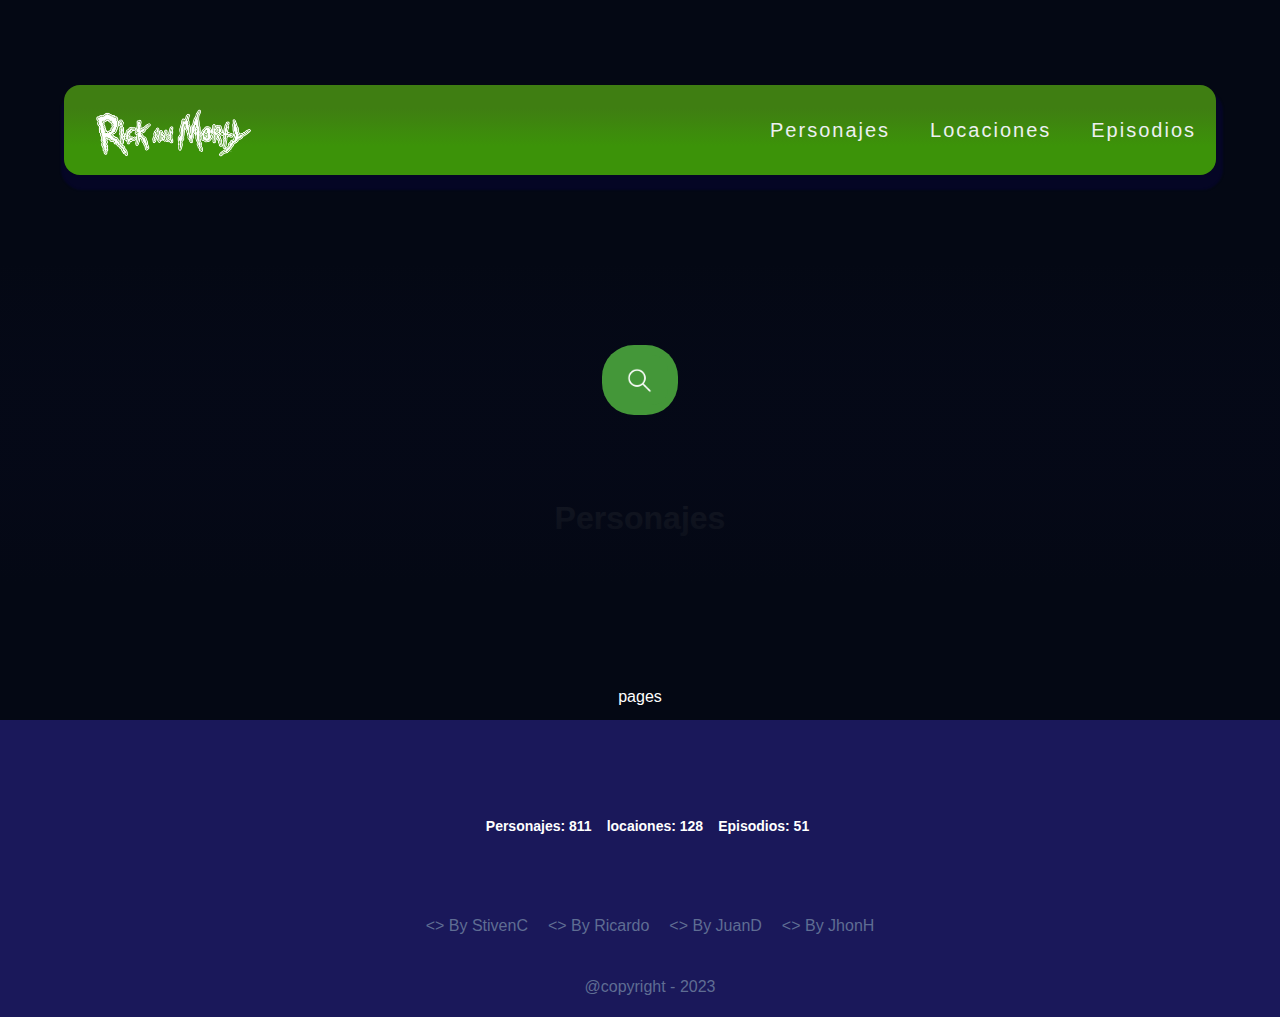
==== index.html @ 02e38fda "Add files via upload" ====
<!DOCTYPE html>
<html lang="en">

<head>
  <meta charset="UTF-8" />
  <meta http-equiv="X-UA-Compatible" content="IE=edge" />
  <meta name="viewport" content="width=device-width, initial-scale=1.0" />
  <meta name="viewport" content="width=device-width, initial-scale=1.0" />
  <link rel="stylesheet" href="./css/style.css" />
  <link rel="stylesheet" href="./css/search.css" />
  <link rel="stylesheet" href="./css/cards.css" />
  <link rel="stylesheet" href="./css/avisos.css" />
  <link rel="stylesheet" href="./css/footer.css" />
  <link rel="stylesheet" href="./css/navbar.css" />
  <link rel="stylesheet" href="./css/main.css" />
  <link rel="stylesheet" href="./css/responsive.css" />
  <link rel="shortcut icon" href="./img/morty_icon.png" type="image/x-icon" />
  <title>Rick & Morty</title>
</head>
<body>
  <!--aqui esta el menu y el buscador-->
  <header>
    <div class="banner">
      <!--aqui esta el nav, banner esta con display flex -->
      <nav>
        <div class="container">
          <div class="img-logo">
            <img class="logo" src="./img/logoburnedinleft.png" alt="logo" />
          </div>
          <ul class="links">
            <li class="link">
              <a class="url" href="index.html">Personajes</a>
            </li>
            <li class="link"><a class="url" href="./Pages/locations.html">Locaciones</a></li>
            <li class="link">
              <a class="url" href="./pages/episode.html">Episodios</a>
            </li>
          </ul>
          <div class="toggle">
            <img onclick="openNav()" src="./img/lista.png" class="menu" alt="menu" />
          </div>
        </div>
        <div class="overlay" id="mobile-menu">
          <div class="derecha">
            <img onclick="closeNav()" src="./img/cerrar.png" class="cerrar" alt="close" />
          </div>
          <div class="overlay-content">
            <a href="./index.html">Personajes</a>
            <a href="./Pages/locations.html">Locaciones</a>
            <a href="./Pages/episode.html">Episodios</a>
          </div>
        </div>
      </nav>
      <form method="dialog">
        <input class="buscador-personajes" type="text" name="character-name" id="input_character_name"
          placeholder="search any character here!" autocomplete="off"/>
        <button class="buscador-personajes" type="submit" id="btn_search" onclick="searchCharacter()">
          <img class="icon-search" src="./img/search_icon.png" alt="" srcset="" />
        </button>
      </form>
    </div>
  </header>
  <!--este contenedor se reutilizara -->
  <div class="pantalla-negra"></div>
  <!--cuando se presione buscar-->
  <div class="pantalla" id="pantalla">
    <span class="sub_footer_info"> creado 0202 </span>
    <div class="info" id="info_personaje">
      <div class="btn_close">X</div>
      <div class="container-img-character">
        <img class="img_person" src="" alt="" />
        <span class="state"><b></b></span>
      </div>
      <div class="texto">
        <h1 class="title">Title</h1>
        <!--contenedor de iconos-->
        <div class="container-gender-specie">
          <div class="box-gs">
            <span class="gender"><b>Gender:</b></span>
            <div class="icon-gs-1"></div>
          </div>
          <div class="box-gs">
            <span class="species human"><b>Species:</b></span>
            <div class="icon-gs-2 "></div>
          </div>
        </div>
        <span class="origin"><b>Origin:</b></span>
        <span class="location"><b>Location:</b></span>
      </div>
    </div>
  </div>

  <h1 class="titulo_main">Personajes</h1>
  <main></main>
  <div class="contenedor_paginador">
    <div class="pagination">
      <p>pages</p>
    </div>
  </div>
  <footer>
    <div class="info-footer">
      <h1 class="character-count">Personajes: 811</h1>
      <h1 class="location-count">locaiones: 128</h1>
      <h1 class="episodes-acount">Episodios: 51</h1>
    </div>
    <div class="contenedor-iconos">
      <span class="icon --1"></span>
      <span class="icon --2"></span>
      <span class="icon --3"></span>
    </div>
    <div class="contenedor-nombres">
      <ul>
        <li>
          <> By StivenC
        </li>
        <li>
          <> By Ricardo
        </li>
        <li>
          <> By JuanD
        </li>
        <li>
          <> By JhonH
        </li>
      </ul>
    </div>
    <div class="contenedor-nombres">
      <ul>
        <li>@copyright - 2023</li>
      </ul>
    </div>
  </footer>
  <script src="./js/nav-bar.js"></script>
  <script src="./js/keyPressed.js"></script>
  <script src="./js/index.js"></script>
  <script src="./js/searchCharacter.js"></script>
  <script src="./js/redireccionar.js"></script>
  <script src="./js/showCharacter.js"></script>
  <script src="https://unpkg.com/axios/dist/axios.min.js"></script>
</body>

</html>
---- css/style.css ----
h1 {
    text-align: center;
}

main {
    display: grid;
    grid-template-columns: 1fr 1fr 1fr;
    gap: 30px;
    margin: 30px;
    box-sizing: border-box;
    outline: none;
}
body{
    display: flex;
    flex-direction: column;
    justify-content: center;
}
header{
    display: flex;
    justify-content: center;
    align-items: center;
    flex-wrap: wrap;
}
.info_personaje {
    display: flex;
    flex-direction: column;
    justify-content: center;
    align-content: center;
}

.image-container {
    display: block;
}

.image-container img {
    border-radius: 1rem 1rem .5rem .5rem ;
    width: 100%;
}

article {
    padding: 10px;
    box-shadow: 0px 0px 1px #000;
    display: flex;
    justify-content: center;
    align-content: center;
    flex-direction: column;
    text-align: center;
    overflow: hidden;
    border: 5px solid transparent; 
    border-image: linear-gradient(to bottom, #052e05 0%, #030a3a 100%) 1; 
}

article:hover{
    transition: .5s;
    border: 2px solid transparent; 
    border-image: linear-gradient(to bottom, #052e05 0%, #030a3a 100%) 1; 
}
.banner {
    display: flex;
    justify-content: space-around;
    align-items: center;
    flex-direction: column;
    width: 100%;
    height: 500px;
    background-image: url('../img/Yp1I.gif');
    background-position: bottom;
    background-repeat: no-repeat;
    background-size: 100% ;
    object-fit: cover;
    background-attachment: fixed;
}
.banner::after{
    content: "";
    width: 100%;
    height: 100%;
    position: absolute;
    background: rgb(60, 147, 9);
    background: linear-gradient(0deg, rgb(4 8 20) 15%,rgba(4, 8, 20, 0.616)80%);
    bottom: 20%;
}

.contenedor_paginador{
    position: relative;
    height: 200px;
    width: 100%;
    display: flex;
    justify-content: center;
    align-items: center;
    flex-wrap: wrap;
}
.pagination{
    position: relative;
    width: 100%;
    height: 50%;
    display: flex;
    justify-content: center;
    align-items: center;
    flex-wrap: wrap;
}
.boton-pagina ,.boton-pagina-location,.boton-pagina-episode{
    position: relative;
    top: 0;
    margin: 2px;
    left: 0;
    z-index: 20;
    width: auto;
    min-width: 5%;
    height: 40px;
    background-color: green;
    display: flex;
    justify-content: center;
    align-items: center;
    outline: none;
    border: none;
    border-radius: .5em;

    }
    .guia{
        background-color: orange;
    }
.boton-pagina:hover{
    background-color: lightgreen;
}
.color_vivo_green{
    color: green;
}

.color_vivo_red{
    color: red;
}
.color_vivo_gray{
    color: gray;
}
---- css/search.css ----
:root {
  --anchoFormulario: 6%;
  --anchoInput: 0%;
  --anchoBoton: 100%;
  --bgPurple: rgb(68, 151, 57);
  --visibility: none;
}

form {
  width: var(--anchoFormulario);
  height: 14%;
  background-color: var(--bgPurple);
  display: flex;
  justify-content: center;
  align-items: center;
  padding: 10px;
  border-radius: 2rem;
  transition: width 0.4s, height 0.4s;
  z-index: 10;
}

form>input,
form>input:placeholder-shown {
  outline: none;
  background-color: var(--bgPurple);
  text-align: center;
  width: var(--anchoInput);
  height: 100%;
  border-radius: .5em 0 0 .5em;
  color: black;
  border: none;
  transition: width 0.5s;
  line-height: normal;
  color: white;
  display: var(--visibility);
  transition: 1s;
}

input::placeholder {
  color: white;
  opacity: .6;
}

form>button {
  width: var(--anchoBoton);
  height: 100%;
  border-radius: 0 .5em .5em 0;
  background-color: var(--bgPurple);
  color: white;
  border: none;
  display: flex;
  justify-content: center;
  align-items: center;
  border-radius: 0 1rem 1rem 0;
  transition: width 0.4s;
}

form:hover {
  --anchoFormulario: 28%;
  --anchoInput: 80%;
  --anchoBoton: 20%;
  --visibility: flex;
}

form:hover>input {
  --visibility: flex;
  width: var(--anchoInput);
}

form:hover>button {
  width: var(--anchoBoton);
}


.icon-search {
  position: relative;
  object-fit: contain;
  width: 50%;
  height: 50%;
  filter: invert(1);
}

form>button:hover {
  background-color: var(--bgPurple);
}

@media (min-width:1400px) {
  :root {
    --anchoFormulario: 6%;
    --anchoInput: 0%;
    --anchoBoton: 100%;
  }

  form:hover {
    --anchoFormulario: 35%;
    --anchoInput: 80%;
    --anchoBoton: 20%;
  }

  form:hover>input {
    width: var(--anchoInput);
  }

  form:hover>button {
    width: var(--anchoBoton);
  }
}

@media (max-width:1050px) {
  :root {
    --anchoFormulario: 6%;
  }

  form:hover {
    --anchoFormulario: 40%;
  }
}

@media (max-width:900px) {
  :root {
    --anchoFormulario: 8%;
  }

  form:hover {
    --anchoFormulario: 45%;
  }
}

@media (max-width:770px) {
  :root {
    --anchoFormulario: 10%;
  }

  form:hover {
    --anchoFormulario: 55%;
  }
}

@media (max-width:620px) {
  :root {
    --anchoFormulario: 12%;
  }

  form:hover {
    --anchoFormulario: 70%;
  }
}

@media (max-width:520px) {
  :root {
    --anchoFormulario: 14%;
  }

  form:hover {
    --anchoFormulario: 80%;
  }
}

@media (max-width:440px) {
  :root {
    --anchoFormulario: 18%;
  }

  form:hover {
    --anchoFormulario: 90%;
  }
}
---- css/cards.css ----
main {
    display: grid;
    grid-template-columns: 1fr 1fr 1fr 1fr;
    gap: 30px;
    margin: 30px;
}
.card{
    margin: 20px;
    width: 330px;
    height: 425px;
    background-image:linear-gradient(#6BB551 40%,#2b4e63 60%);
    border-radius:12px ;
}
.img-card{
    display: flex;
    justify-content: center;
    align-items: center;
}
.img-card img {
    border-radius: 1em;
    width: 100%;
}
@keyframes rotacion{
    from{
        transform: rotate(0);
    }to{
        transform: rotate(6deg);
    }
}

.card img{
    border-radius: 12px;
}
.info-card{
    color: white;
    display: flex;
    flex-direction: column;
    align-items: center;
    text-align: center;
}
.name, .estado, .localizacion{
    padding-top: 2px;
}

@media (min-width:1500px) {
    nav{
        height: 150px;
        font-size: 2em;
        }
    .banner{
        height: 50vh;
    }
    .banner > input,.banner > button{
        height: 20%;
        font-size: 2em;
    }
}

.color_vivo_green{
    color: greenyellow;
}
.color_vivo_red{
    color: red;
}
.color_vivo_gray{
    color: #34b1ff;
}
.ventana{
    display: flex;
    justify-content: center;
}

@media (max-width: 1550px){
    main{
        grid-template-columns: 1fr 1fr 1fr; 
    }
}
@media (max-width: 1150px){
        .card{
        margin: 10px;
        width: 290px;
        height: 405px;
        background-image:linear-gradient(#6BB551 40%,#2b4e63 60%);
        border-radius:12px ;
    }
}
@media (max-width:1010px){
    .card{
        margin: 10px;
        width: 250px;
        height: 365px;
        background-image:linear-gradient(#6BB551 40%,#2b4e63 60%);
        border-radius:12px ;
        font-size: 16px;
    }
}
@media (max-width:890px){
    .card{
        margin: 10px;
        width: 230px;
        height: 350px;
        background-image:linear-gradient(#6BB551 40%,#2b4e63 60%);
        border-radius:12px ;
        font-size: 15px;
    }
}
@media (max-width:830px){

    main {
        display: grid;
        grid-template-columns: 1fr 1fr;
        gap: 10px;
        margin: 30px;
        padding-left: 50px;
    }
    .card{
        margin: 10px;
        width: 250px;
        height: 365px;
        background-image:linear-gradient(#6BB551 40%,#2b4e63 60%);
        border-radius:12px ;
        font-size: 15px;
    }
    .img-card{
        display: flex;
        justify-content: center;
        align-items: center;
        padding: 10px 10px 0px 10px;
    }  
}
@media (max-width:680px){
    main {
        display: grid;
        grid-template-columns: 1fr 1fr;
        gap: 50px;
        padding-left: 20px;
    }
}
@media (max-width:590px){
    main {
        display: grid;
        grid-template-columns: 1fr 1fr;
        gap: 10px;
        margin: 30px;
        padding-left: 0;
    }
    .card{
        margin: 10px;
        width: 220px;
        height: 325px;
        background-image:linear-gradient(#6BB551 40%,#2b4e63 60%);
        border-radius:12px ;
        font-size: 14px;
    }
}
@media(max-width:510px){
    .card{
        margin: 10px;
        width: 200px;
        height: 300px;
        background-image:linear-gradient(#6BB551 40%,#2b4e63 60%);
        border-radius:12px ;
        font-size: 13px;
    }
}
@media(max-width:470px){
    .card{
        margin: 10px;
        width: 170px;
        height: 260px;
        background-image:linear-gradient(#6BB551 40%,#2b4e63 60%);
        border-radius:12px ;
        font-size: 12px;
    }
}
@media(max-width:390px){
    .card{
        margin: 10px;
        width: 125px;
        height: 180px;
        background-image:linear-gradient(#6BB551 40%,#2b4e63 60%);
        border-radius:12px ;
        font-size: 9px;
    }
}
@media (max-width:329px){
    main {
        display: flex;
        flex-direction: column;
        align-items: center;
        margin: 30px;
        padding-left: 0;
    }
    .card{
        margin: 10px;
        width: 200px;
        height: 390px;
        background-image:linear-gradient(#6BB551 40%,#2b4e63 60%);
        border-radius:12px ;
        font-size: 11px;
    }
}
---- css/avisos.css ----
/*aqui estan los estilos de la pantalla de errores o la pantalla que muestra la 
informacion de los personajes
*/
@keyframes aparecer {
  from {
    background-color: transparent;
  }
  to {
    background-color: rgba(0, 0, 0, 0.507);
  }
}
@keyframes ocultar {
  from {
    background-color: rgba(0, 0, 0, 0.507);
  }
  to {
    background-color: transparent;
  }
}

@keyframes aparecer2 {
  from {
    background-color: transparent;
    left: -9999px;
  }
  to {
    background-color: #0000006e;
    left: 0px;
  }
}
@keyframes ocultar2 {
  from {
    background-color: #0000006e;
    left: 0px;
  }
  to {
    background-color: transparent;
    left: -9999px;
  }
}
.pantalla-negra {
  position: fixed;
  top: 0;
  left: 0;
  z-index: 100;
  width: 100%;
  height: 100vh;
  background-color: transparent;
  display: none;
  justify-content: center;
}
.pantalla {
  position: fixed;
  top: 0;
  left: -9999px;
  float: left;
  width: 100%;
  height: 100vh;
  background-color: transparent;
  display: flex;
  justify-content: center;
  align-items: center;
  flex-direction: column;
  z-index: 10001;
}

.info {
  position: relative;
  display: flex;
  justify-content: center;
  align-items: center;
  flex-direction: row;
  width: 60%;
  height: 75%;
  border-radius: 1em;
  z-index: 102;
  background: rgb(10,7,7);
background: radial-gradient(circle, rgb(4, 20, 4) 0%, rgb(4 8 20) 100%);
}
.info::after {
  opacity: 0;
}
.container-img-character{
  width: 38%;
  height: 60%;
  display: flex;
  justify-content: center;
  align-items: center;
  flex-direction: column;
}
.container-gender-specie{
  display: flex;
  justify-content: center;
  align-items: start;
  width: 40%;
  height: 20%;
}
.species{
  position: relative;
  padding-top: -24px;
}
.box-gs{
  display: flex;
  justify-content: center;
  align-items: center;
  text-align: center;
  width: 50%;
  height: 100%;
  flex-direction: column;
}
.icon-gs-1,.icon-gs-2{
  width: 100%;
  height: 80%;
  background-position: center;
  background-size: 60%;
  background-repeat: no-repeat;
}
.icon-gs-2{
  background-image: url('../img/weird_icon.png');
  filter: invert(1);
}
.icon-gs-2.Human{
  background-image: url('../img/icon-target/human_icon.png');
}
.icon-gs-2.Alien{
  background-image: url('../img/icon-target/alien_icon.png');
  filter: invert(1);
}
.icon-gs-1.Male{
  background-image: url('../img/icon-target/male_icon.png');
}
.icon-gs-1.Female{
  background-image: url('../img/icon-target/female_icon.png');
}
.icon-gs-1.unknown{
  background-image: url('../img/icon-target/unknow_icon.png');
}
.state{
  position: relative;
  top:-5%;
  width: 50%;
  display: flex;
  justify-content: center;
  align-items: center;
  min-height: 20%;
  background-color: white;
  font-size: 1.5em;
  margin: 20px;
  text-align: center;
  border-radius: .5rem;
}

.img_person {
  width: 100%;
  height: 100%;
  border-radius: 0.5em;
  clip-path: circle();
  background-size: 100% 100%;
  object-fit: cover;
}
@keyframes close_animation {
  from {
    transform: rotate(0);
    color: white;
  }
  to {
    transform: rotate(360deg);
    color: red;
    box-shadow: 0px 4px 4px 4px rgba(192, 72, 72, 0.486);
  }
}
.btn_close {
  position: absolute;
  float: right;
  margin: 2%;
  right: 0;
  top: 0;
  width: 5%;
  height: 6%;
  display: flex;
  justify-content: center;
  align-items: center;
  font-size: 20px;
  color: white;
  clip-path: circle();
  background-color: rgba(184, 17, 17, 0.541);
}
.btn_close:hover {
  animation: close_animation 1s alternate forwards;
}
.texto {
  display: flex;
  flex-direction: column;
  justify-content: space-around;
  align-items: center;
  width: 45%;
  height: 70%;
  text-align: left;
  padding-left: 20px;
}

.texto > h1 {
  font-weight: 500;
}
.sub_footer_info {
  display: flex;
  position: relative;
  width: 30%;
  height: 6%;
  background-color: rgb(4 8 20);
  justify-content: center;
  align-items: center;
  color: rgb(102, 98, 98);
  font-size: 15px;
  font-style: italic;
  border-radius: 25rem 25rem 0rem 0rem;
}
---- css/footer.css ----
/*AQUI VA TODO EL ESTILO DEL PIE DE PAGINA ===> FOOTER*/

footer{
    position: relative;
    width: 100%;
    height: 220px;
    background-color: #1A185A;
    display: flex;
    justify-content: center;
    align-items: center;
    flex-wrap: wrap;
}
.info-footer{
    padding-top: 20px;
    display: flex;
    justify-content: center;
    align-items: center;
    width: 100%;
    height: 10%;
   
}
.info-footer>h1{
    font-size: 14px;
    margin-left: 15px;
}
.contenedor-iconos{
    display: flex;
    justify-content: center;
    align-items: center;
    width: 100%;
    height: 20%;
   
}
.contenedor-iconos > span{
    display: flex;
    background-position: center;
    background-repeat: no-repeat;
    background-size: 90%;
    filter: invert(1);
    width: 35px;
    height: 35px;
    margin-left: 15px;
}

span[class="icon --1"]{
    background-image: url('../IMG/gitIcon.png');
}
span[class="icon --2"]{
    background-image: url('../IMG/twitterIcon.png');
}
span[class="icon --3"]{
    background-image: url('../IMG/personIcon.png');
}
.contenedor-nombres{
    display: flex;
    justify-content: center;
    align-items: center;
    width: 100%;
    height: 20%;
   
}
.contenedor-nombres > ul{
    display: inline-block;
    list-style: none;
    display: flex;
    justify-content: space-around;
    align-items: center;
    flex-direction: row;
    flex-wrap: wrap;
}
.contenedor-nombres > ul > li{
    display: flex;
    margin-left: 20px;
    color: #5F6D93;
}
---- css/navbar.css ----
* {
    padding: 0;
    margin: 0;
    font-family: 'Franklin Gothic Medium', 'Arial Narrow', Arial, sans-serif;
}

body {
    background: rgb(60, 147, 9);
    background: linear-gradient(0deg, rgb(26, 24, 90,1) 32%, rgb(4 8 20) 74%);
}

nav {
    position: relative;
    width: 90%;
    background: rgb(60, 147, 9);
    background: linear-gradient(0deg, rgba(60, 147, 9, 1) 32%, rgb(63, 126, 18) 74%);
    height: 90px;
    z-index: 9999;
    border-radius: 1rem;
    box-shadow: 2px 10px 2px 5px rgba(6, 5, 58, 0.459);
}

.container {
    display: flex;
    justify-content: space-between;
    align-items: center;
    height: 100%;
    width: 100%;
    border-radius: 1rem;
}

.logo {
    width: 10rem;
    margin-left: 20%;
    margin-top: 10px;
    justify-content: center;
}

.link .url {
    text-decoration: none;
    color: #ECF0F1;
    font-size: 20px;
    margin: 0 20px;
    letter-spacing: 2px;
    transition: .5s;
    height: 100%;
    border-radius: .1rem;
}
.link .url:hover {
    background: rgb(4 8 20);
}

ul {
    display: flex;
}

li {
    list-style: none;
}

.nav-movil {
    display: none;
}

.toggle {
    display: none;
}

.menu {
    width: 75px;
    padding-right: 30px;
}

.cerrar {
    width: 60px;
}

.overlay {
    height: 100%;
    width: 0;
    position: fixed;
    left: 0;
    top: 0;
    background-color: #6BB551;
    opacity: .9;
    overflow: hidden;
    transition: all 0.3s ease 0s;
}

.overlay .overlay-content {
    display: flex;
    height: 73%;
    flex-direction: column;
    align-items: center;
    justify-content: center;
}

.overlay a {
    padding: 15px;
    font-size: 36px;
    display: block;
    transition: all 0.3s ease 0s;
    font-weight: 700;
    color: white;
    text-decoration: none;
}

.overlay a:hover,
.overlay a:focus {
    color: black;
}

.derecha {
    display: flex;
    justify-content: flex-end;
    padding-right: 50px;
    padding-top: 50px;
}

@media (max-width:740px) {
    .links {
        display: none;
    }
    .toggle {
        display: flex;
    }
}
---- css/main.css ----
* {
    margin: 0;
    padding: 0;
    box-sizing: border-box;
    color:white;
    cursor: url('../IMG/cursor.png'), auto;
    scroll-behavior: smooth;
}
---- css/responsive.css ----
.menu-mobile {
    top: 0;
    left: 0;
    width: 100%;
    height: 10vh;
    background-color: rgba(0, 128, 0, 0.87);
    position: absolute;
    z-index: 20;
    display: none;
}
.section-mobile{
    width: 100%;
    height: 10%;
    flex-direction: column;
    justify-content: center;
    align-items: center;
    display: flex;    
}
.section-mobile:hover{
    transition: 1s;
    background-color: white;
    color: green;
}
@keyframes mostrarMenu {
    from{
        height: 10vh;
    }to{
        height: 100vh;
    }
}
@keyframes ocultarMenu {
    from{
        height: 100vh;
    }to{
        height: 10vh;
    }
}
.btn {
    position: absolute;
    float: right;
    right: 2%;
    width: 10%;
    height: 100%;
    display: flex;
    color: black;
    justify-content: center;
    align-items: center;
    align-items: center;
    background-image: url('../IMG/icon_nav.png');
    background-position: center;
    background-repeat: no-repeat;
    background-size: 80%;
    filter: invert(1);
}
.btn_close_nav{
    position: absolute;
    float: right;
    right: 2%;
    width: 10%;
    height: 100%;
    display: flex;
    display: none;
    justify-content: center;
    align-items: center;
}
@media (min-width:1500px) {
    .banner::after{
        height: 50vh;
        bottom: 50%;
    }
}
@media (max-width:1200px){
    .banner{
        background-size: 100% 100%;
    }
    .banner::after {
        content: "";
        width: 100%;
        height: 100%;
        position: absolute;
        background: rgb(60, 147, 9);
        background: linear-gradient(0deg, rgb(4 8 20) 15%,rgba(4, 8, 20, 0.616)80%);
        bottom: 20%;
    }
    .info{
        width: 70%;
        justify-content: center;
    }
}
@media (max-width:900px) {
    .banner{
        height: 60vh;
    }
    .banner::after {
        content: "";
        width: 100%;
        height: 60vh;
        position: absolute;
        background: rgb(60, 147, 9);
        background: linear-gradient(0deg, rgb(4 8 20) 15%,rgba(4, 8, 20, 0.616)80%);
        bottom: 40%;
    }
    nav>ul>li {
        position: relative;
        margin-left: 10px;
        left: -15%;
    }

    article {
        height: 300px;
    }

    h2 {
        font-size: 15px;
    }

    b {
        font-size: 12px;
    }

    .image-container img {
        width: 88%;
    }
  
}

@media (max-width:802px) {
    nav>ul>li {
        left: -45%;
    }
    form>input {
        width: 70%;
    }
    .banner{
        background-image: url('../img/Yp1I.gif');
        background-size: 100% 80%;
        background-position: top;
        object-fit: cover;
    }
}

@media (max-width:680px) {
    article{
        margin: 0;
        padding: 0;
        width: 110%;
    }
    .banner{
        justify-content: space-between;
        height: 40vh;
    }
    .banner::after{
        height: 42vh;
        bottom: 60%;
    }
    main{
        padding: 0;
        width: 95%;
        margin: 0;
    }
    .image-container img{
        width: 90%;
    }
   
    .menu-mobile {
        display: flex;
        flex-direction: column;
        justify-content: center;
        align-items: center;
        flex-wrap: wrap;
    }
    .iconNav {
        float: left;
        position: relative;
        width: 20%;
        height: 100%;
        background-size: 100%;
    }
    .info{
        flex-direction: column;
        width: 100%;
        height: 100%;
        border-radius: 0;
    }
    .sub_footer_info{
        width: 100%;
        border-radius: 0;
    }
    .img_person{
        gap: 2em;
        width: 60%;
    }
    .texto{
        width: auto;
    }
    .texto > span{
        justify-content: center;
        flex-direction: row;
    }
    .btn_close{
        width: 10%;
    }
    .contenedor_paginador{
        height: 300px;
    }
    form{
        height: 25%;
    }
    .titulo_main{
        height: 100px;
        display: flex;
        align-items: center;
        justify-content: center;
    }
    .optional > span{
        font-size: 10px;
    }

    .img_person{
        width: 100%;
    }
    .btn_close{
        background-color: rgba(199, 81, 81, 0.404);
    }

}
@media (max-width:550px){
    .banner{
        justify-content: space-between;
        height: 35vh;
    }
    .banner::after{
        height: 42vh;
        bottom: 60%;
    }
    main{
        position: relative;
        top: 10%;
    }
    .image-container img{
        width: 100%;
    }
    .container-img-character{
        width: 80%;
    }
   
}
@media (max-width:500px) {
    main{
        grid-template-columns: 1fr 1fr;
    }
    .btn , .btn_close_nav{
        font-size: 40px;
        width: 20%;
    }
    .btn{
        background-size: 60%;
    }
    .iconNav{
        width: 40%;
    }

    .img_person{
        width: 100%;
    }
}
@media (max-width:480px) {
    .optional{
        display: none;
    }
    article {
        height: 240px;
    }
    form{
        background-size: 100% 100%;
        background-position: center;
        object-fit: cover;
    }
    .iconNav{
        width: 30%;
    }
    .image-container img{
        width: 90%;
    }
}

@media (max-width:400px) {
    .btn , .btn_close_nav{
        font-size: 40px;
        width: 70px;
    }
    article{
        justify-content: flex-start;
        font-size: 13px;
    }
    .info_personaje > h2{
        font-size: 13px;
    }
    .sub_footer_info{
        font-size: 15px;
    }
    .image-container img{
        width: 92%;
    }
    .contenedor_paginador{
        margin-top: 20px;
        height: 300px;
        align-items:start;
    }
    main{
        grid-template-columns: 1fr 1fr;
    }
    article{
        height: 200px;
    }
    .contenedor_paginador{
        height: 400px;
    }
    .pagination{
        height: 100%;
    }
    .contenedor-nombres > ul{
        font-size: 12px
    }
    .contenedor-nombres > ul > li{
        margin-left:5px;
    }
    .iconNav{
        width: 40%;
    }
    .img_person{
        width: 100%;
    }
    .btn_close{
        background-color: rgba(199, 81, 81, 0.404);
    }
}

@media (max-width:340px) {
    article{
        display: flex;
        flex-direction: column;
        justify-content: center;
        align-items: center;
        height: 180px;
    }
    .container-img-character{
        width: 95%;
    }
}

@media (max-width:325px) {
    article{
        height: 300px;
    }
}
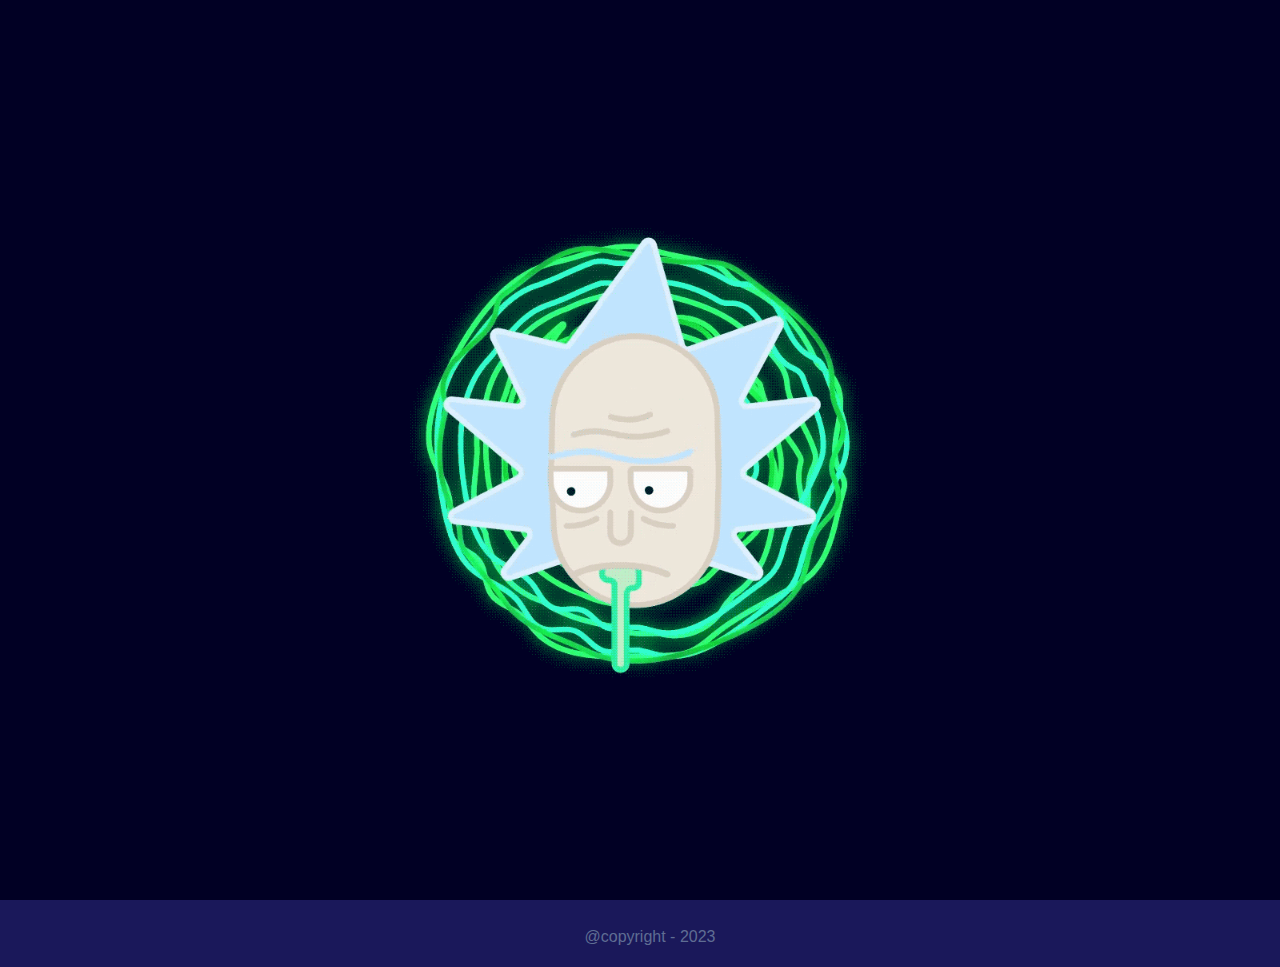
==== commit 9d402686: "upload files" ====
--- a/index.html
+++ b/index.html
@@ -18,6 +18,7 @@
   <title>Rick & Morty</title>
 </head>
 <body>
+  <div class="loading"></div>
   <!--aqui esta el menu y el buscador-->
   <header>
     <div class="banner">
--- a/css/style.css
+++ b/css/style.css
@@ -48,6 +48,7 @@
     overflow: hidden;
     border: 5px solid transparent; 
     border-image: linear-gradient(to bottom, #052e05 0%, #030a3a 100%) 1; 
+    align-items: center;
 }
 
 article:hover{
@@ -61,11 +62,11 @@
     align-items: center;
     flex-direction: column;
     width: 100%;
-    height: 500px;
+    height: 50vh;
     background-image: url('../img/Yp1I.gif');
     background-position: bottom;
     background-repeat: no-repeat;
-    background-size: 100% ;
+    background-size: 100% 100%;
     object-fit: cover;
     background-attachment: fixed;
 }
@@ -76,7 +77,7 @@
     position: absolute;
     background: rgb(60, 147, 9);
     background: linear-gradient(0deg, rgb(4 8 20) 15%,rgba(4, 8, 20, 0.616)80%);
-    bottom: 20%;
+    bottom: 48%;
 }
 
 .contenedor_paginador{
--- a/css/cards.css
+++ b/css/cards.css
@@ -11,7 +11,7 @@
     background-image:linear-gradient(#6BB551 40%,#2b4e63 60%);
     border-radius:12px ;
 }
-.img-card{
+.img-container{
     display: flex;
     justify-content: center;
     align-items: center;
--- a/css/avisos.css
+++ b/css/avisos.css
@@ -81,7 +81,7 @@
   opacity: 0;
 }
 .container-img-character{
-  width: 38%;
+  width: 35%;
   height: 60%;
   display: flex;
   justify-content: center;
@@ -153,10 +153,19 @@
 .img_person {
   width: 100%;
   height: 100%;
-  border-radius: 0.5em;
+  border-radius: 50%;
   clip-path: circle();
   background-size: 100% 100%;
   object-fit: cover;
+}
+.Alive{
+  border: solid 15px green;
+}
+.Dead{
+  border: solid 15px red;
+}
+.unknown{
+  border: solid 15px gray;
 }
 @keyframes close_animation {
   from {
@@ -184,6 +193,7 @@
   color: white;
   clip-path: circle();
   background-color: rgba(184, 17, 17, 0.541);
+  user-select: none;
 }
 .btn_close:hover {
   animation: close_animation 1s alternate forwards;
@@ -191,7 +201,7 @@
 .texto {
   display: flex;
   flex-direction: column;
-  justify-content: space-around;
+  justify-content: space-evenly;
   align-items: center;
   width: 45%;
   height: 70%;
--- a/css/navbar.css
+++ b/css/navbar.css
@@ -72,7 +72,7 @@
 }
 
 .cerrar {
-    width: 60px;
+    width: 46px;
 }
 
 .overlay {
@@ -81,7 +81,7 @@
     position: fixed;
     left: 0;
     top: 0;
-    background-color: #6BB551;
+    background: linear-gradient(0deg, rgba(60, 147, 9, 1) 32%, rgb(63, 126, 18) 74%);
     opacity: .9;
     overflow: hidden;
     transition: all 0.3s ease 0s;
@@ -97,7 +97,7 @@
 
 .overlay a {
     padding: 15px;
-    font-size: 36px;
+    font-size: 28px;
     display: block;
     transition: all 0.3s ease 0s;
     font-weight: 700;
@@ -114,7 +114,7 @@
     display: flex;
     justify-content: flex-end;
     padding-right: 50px;
-    padding-top: 50px;
+    padding-top: 44px;
 }
 
 @media (max-width:740px) {
--- a/css/main.css
+++ b/css/main.css
@@ -6,3 +6,37 @@
     cursor: url('../IMG/cursor.png'), auto;
     scroll-behavior: smooth;
 }
+@keyframes desvanecer {
+    from {
+        display: flex;
+        z-index: 12000;
+    }
+    to {
+        z-index: -1000;
+        opacity: 0;
+    }
+}
+.loading {
+    top: 0;
+    left: 0;
+    position: fixed;
+    display: flex;
+    justify-content: center;
+    align-items: center;
+    z-index: 12000;
+    width: 100%;
+    height: 100%;
+    background-image: url('../img/loading_rick.gif');
+    background-position: center;
+    background-size: 50%;
+    background-repeat: no-repeat;
+    background-color: #010024;
+    animation-delay: 1s;
+    /*
+    animation:desvanecer 1s alternate ease forwards;
+*/
+}
+
+.loading-animation {
+    animation: desvanecer 1s infinite ease-in forwards;
+  }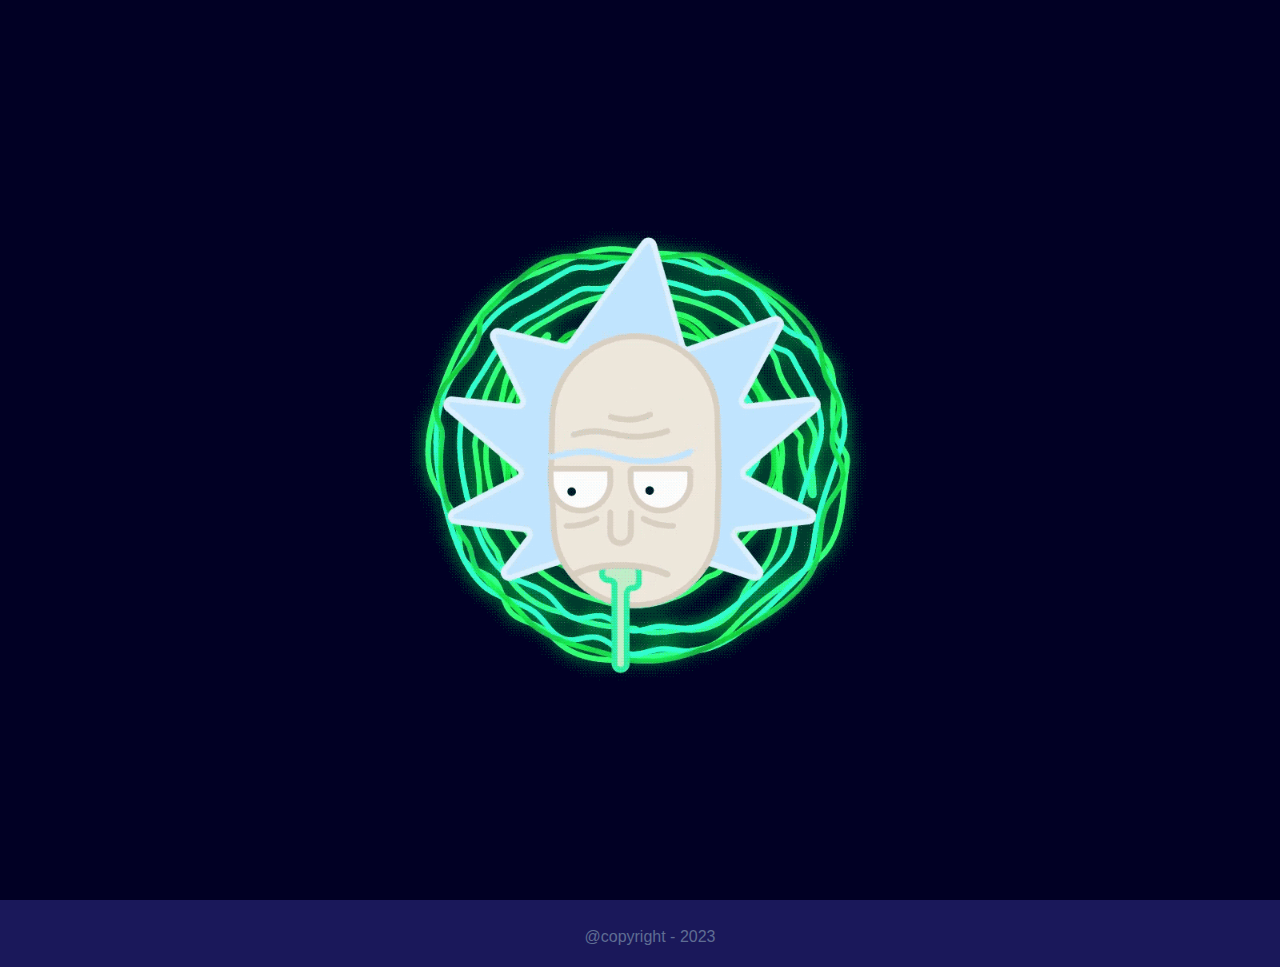
==== commit 10cb6d23: "Add files via upload" ====
--- a/index.html
+++ b/index.html
@@ -55,7 +55,7 @@
       <form method="dialog">
         <input class="buscador-personajes" type="text" name="character-name" id="input_character_name"
           placeholder="search any character here!" autocomplete="off"/>
-        <button class="buscador-personajes" type="submit" id="btn_search" onclick="searchCharacter()">
+        <button class="buscador-personajes" id="btn_search" onclick="buscar()">
           <img class="icon-search" src="./img/search_icon.png" alt="" srcset="" />
         </button>
       </form>
